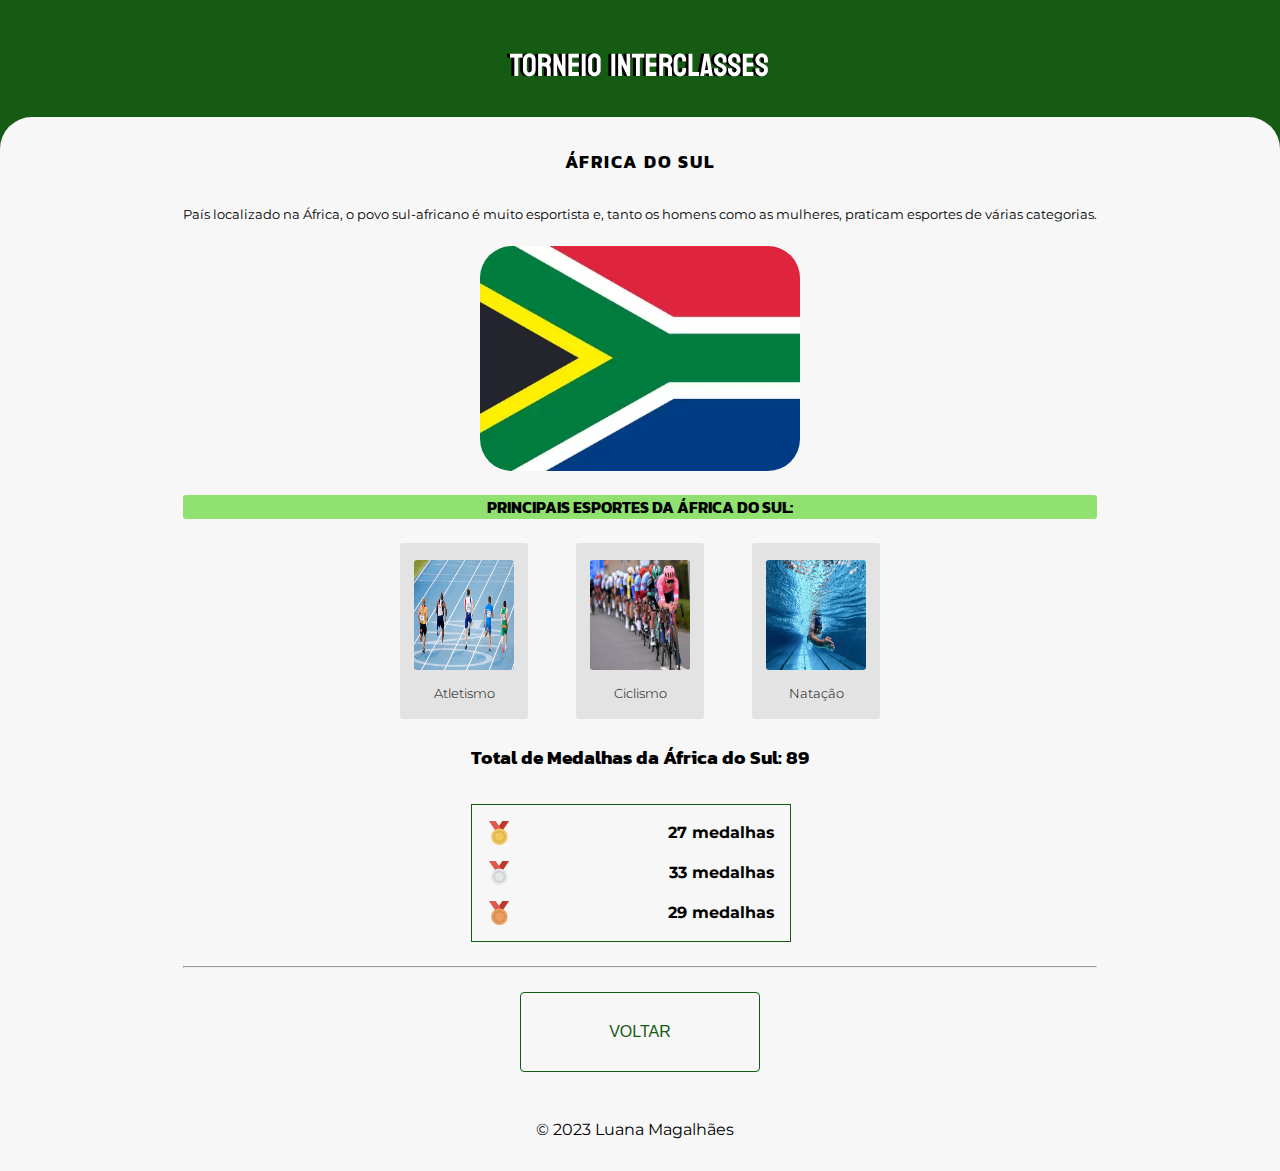
==== nonoA.html @ 2f687632 "finalizado" ====
<!DOCTYPE html>
<html lang="en">

<head>
    <meta charset="UTF-8">
    <meta name="viewport" content="width=device-width, initial-scale=1.0">
    <link rel="icon" type="image/jpg"
        href="https://www.freeiconspng.com/thumbs/sports-icon-png/sports-football-icon-4.png" />
    <link rel="preconnect" href="https://fonts.googleapis.com">
    <link rel="preconnect" href="https://fonts.gstatic.com" crossorigin>
    <link
        href="https://fonts.googleapis.com/css2?family=Kanit&family=Montserrat:ital,wght@0,100;0,300;0,400;0,700;0,800;1,100&family=Oswald:wght@200;700&display=swap"
        rel="stylesheet">
    <link rel="stylesheet" href="nonoA.css">
    <title>Nono A | África do Sul</title>
</head>

<body>
    <header>
        <div class="logo">
            <img src="./img/logo.png" alt="logo">
        </div>
    </header>
    <main>
        <section class="welcome-message">
            <div class="title-text">
                <h1>ÁFRICA DO SUL</h1>
                <h2>País localizado na África, o povo sul-africano é muito esportista e, tanto os homens como as mulheres, praticam esportes de várias categorias. </h2>
            </div>
            <div class="image">
                <img src="./img/AFRICADOSUL.webp" alt="football-image" class="football-image">
            </div>
    
        <h2 class="sports-title">PRINCIPAIS ESPORTES DA ÁFRICA DO SUL:</h2>
        <section class="card-container">
            <div class="card">
                <img src="./img/atletismo.jpg" alt="name">
                <h2>Atletismo</h2>
            </div>
            <div class="card">
                <img src="./img/ciclismo.webp" alt="name">
                <h2>Ciclismo</h2>
            </div>
            <div class="card">
                <img src="./img/natacao.jpg" alt="name">
                <h2>Natação</h2>
            </div>
        </section>
        <section class="medalhas">
            <h2>Total de Medalhas da África do Sul: 89</h2>
            <div class="total">
                <div class="medalha">
                    <img src="./img/medalha-de-ouro.png" alt="medalha-de-ouro">
                    <h4>27 medalhas</h4>
                </div>
                <div class="medalha">
                    <img src="./img/medalha-de-prata.png" alt="medalha-de-prata">
                    <h4>33 medalhas</h4>
                </div>
                <div class="medalha">
                    <img src="./img/medalha-de-bronze.png" alt="medalha-de-bronze">
                    <h4>29 medalhas</h4>
                </div>
            </div>
        </section>
       
        <hr>

        <section class="footer">
            <a href="./index.html">
                <button>VOLTAR</button>
            </a>
            <p>&copy; 2023 Luana Magalhães</p>
        </section>
    </main>
</body>

</html>
---- nonoA.css ----
* {
    margin: 0;
    padding: 0;
    box-sizing: border-box;
}

:root {
    --tittle_font: 'Kanit', sans-serif;
    --body_font: 'Montserrat', sans-serif;
    --text_font: 'Oswald', sans-serif;
    --green: #165b14;
    --white: #F7F7F7;
    --gray: #E3E3E3;
    --light-green: #73da4ac8;
}

body {
    background-color: var(--green);
    font-family: var(--body_font);
}

header {
    height: 13vh;
    display: flex;
    justify-content: center;
    align-items: center;

}

main {
    border-top-right-radius: 2em;
    border-top-left-radius: 2em;
    background-color: var(--white);
    display: grid;
    padding: 2em;
    gap: 2em;
    align-items: baseline;
    justify-content: center;
}
.welcome-message{
    display: grid;
    gap: 1.5em;
}
.title-text{
    display: grid;
    gap: 2em;
}
.title-text h1{
    display: flex;
    justify-content: center;
    font-family: var(--tittle_font);
    font-size: 1.1em;
    letter-spacing: 0.1em;
}
.title-text h2{
    display: flex;
    justify-content: center;
    font-size: 0.8em;
    font-weight: 400;
}
.football-image{
    width: 20em;
}
.image{
    display: flex;
    justify-content: center;
    align-items: center;
}
.image img{
    border-radius: 2em;
}

  main .sports-title{
    font-size: 1em;
    font-family: var(--tittle_font);
    justify-content: center;
    display: flex;
    background-color: var(--light-green);
    border-radius: 0.2em;
  }
  .card{
    border-radius: 0.2em;
    width: 8em;
    height: 11em;
    background-color: var(--gray);
    padding-inline: 1em;
    display: flex;
    flex-direction: column;
    justify-content: center;
    align-items: center;
    text-align: center;
    gap: 1em;
}
.card h2{
    font-size: 0.8em;
    font-weight: 300;
}
.card-container{
    justify-content: center;
    display: flex;
    gap: 3em;
    flex-wrap: wrap;
}
.card img{
    border-radius: 0.2em;
    width: 8em;
    max-width: 100px;
    height: 110px;
}
.medalhas{
    display: grid;
    justify-content: center;
    align-items: center;
    gap: 2em;
}
.medalhas h2{
    font-size: 1.2em;
    font-family: var(--tittle_font);
    justify-content: center;
    display: flex;
}
.total{
    border: 1px solid var(--green);
    display: grid;
    justify-content: center;
    align-items: center;
    gap: 1em;
    width: 20em;
    padding: 1em;
}
.medalha{
    display: flex;
    justify-content: space-between;
    align-items: center;
    width: 18em;
}
.footer{
    display: grid;
    justify-content: center;
    gap: 3em;
}
button{
    appearance: none;
    background-color: transparent;
    border: 0.005em solid var(--green);
    border-radius: 0.25em;
    box-sizing: border-box;
    color: var(--green);
    cursor: pointer;
    display: inline-block;
    font-size: 1em;
    font-weight: 400;
    line-height: normal;
    margin: 0;
    width: 15em;
    height: 5em;
    outline: none;
    padding: 1em 2.3em;
    text-align: center;
    text-decoration: none;
    transition: all 300ms cubic-bezier(.23, 1, 0.32, 1);
   }
   
   button:hover {
    color: var(--white);
    background-color: var(--green);
    transform: translateY(-0.125em);
   }
   button:active {
    box-shadow: none;
    transform: translateY(0);
   }
   .footer p{
    padding-left: 1em;
   }
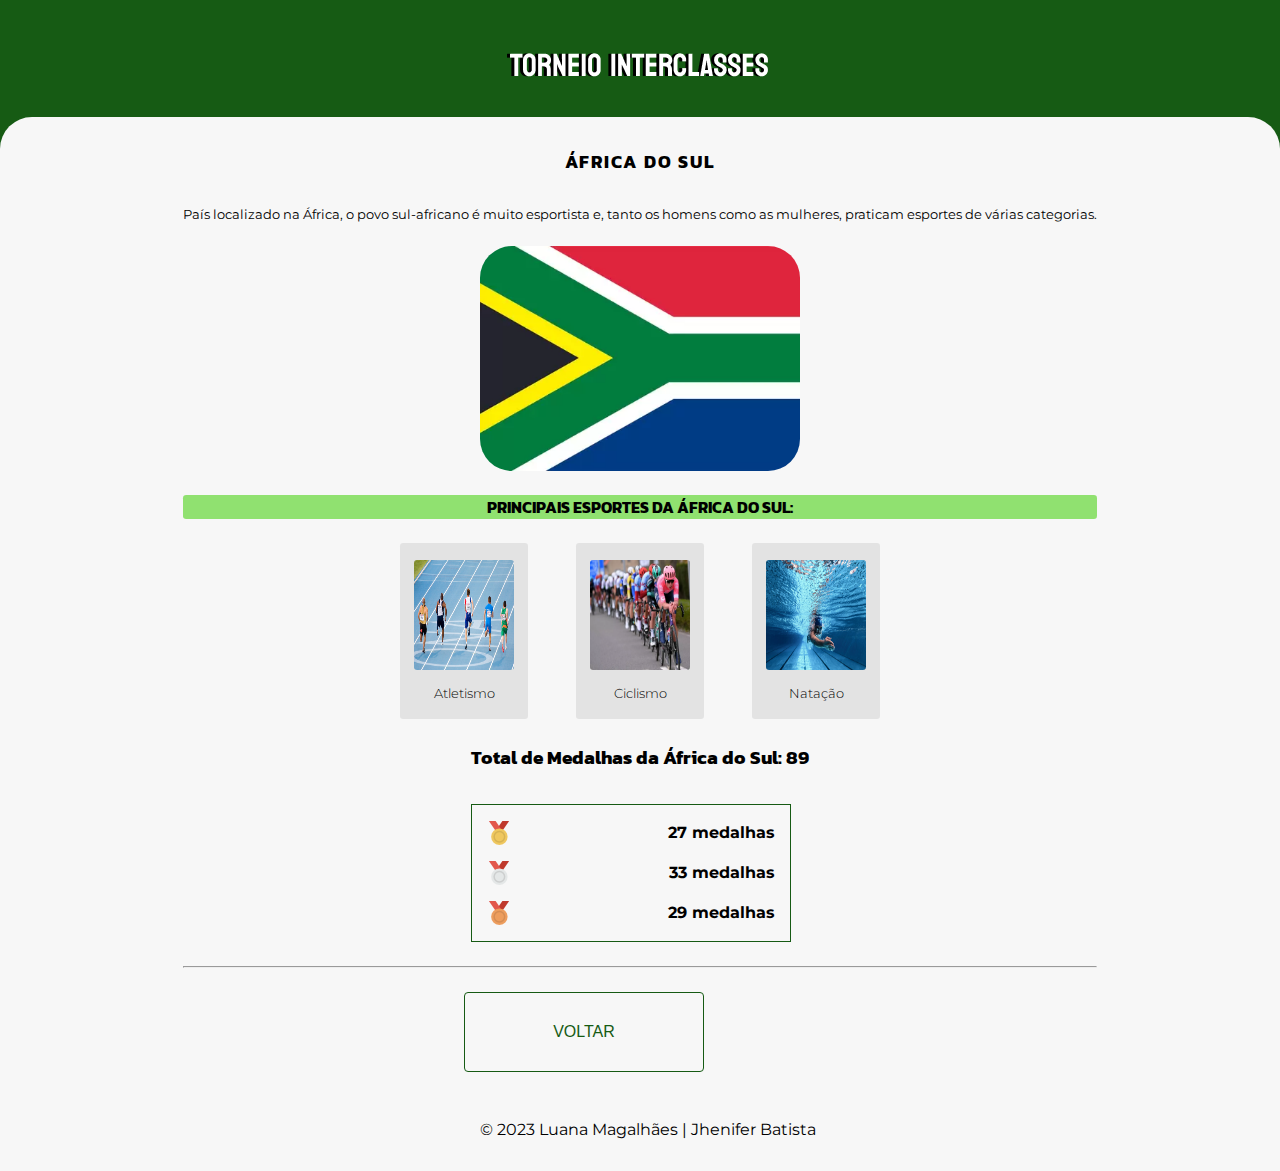
==== commit 3cdcd8f8: "finalizado" ====
--- a/nonoA.html
+++ b/nonoA.html
@@ -70,7 +70,7 @@
             <a href="./index.html">
                 <button>VOLTAR</button>
             </a>
-            <p>&copy; 2023 Luana Magalhães</p>
+            <p>&copy; 2023 Luana Magalhães | Jhenifer Batista</p>
         </section>
     </main>
 </body>
